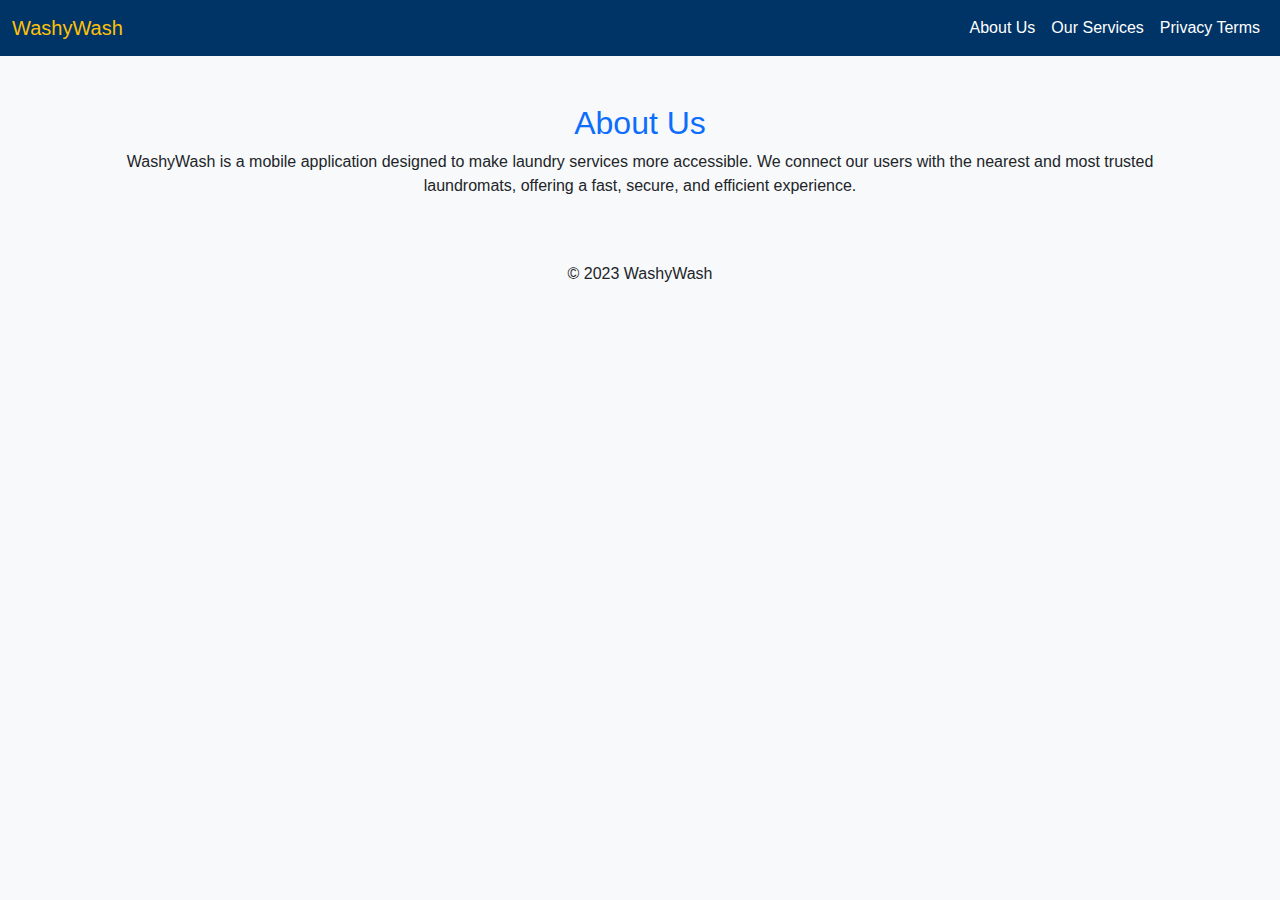
==== html/about.html @ c35d0989 "Washy wash page" ====
<!DOCTYPE html>
<html lang="en">
<head>
    <meta charset="UTF-8">
    <meta name="viewport" content="width=device-width, initial-scale=1.0">
    <title>About Us - WashyWash</title>
    <link href="https://cdn.jsdelivr.net/npm/bootstrap@5.3.0/dist/css/bootstrap.min.css" rel="stylesheet">
    <link href="../css/styles.css" rel="stylesheet">
</head>
<body>
    <!-- Navbar -->
    <nav class="navbar navbar-expand-lg" style="background-color: #003366;">
        <div class="container-fluid">
            <a class="navbar-brand text-warning" href="index.html">WashyWash</a>
            <button class="navbar-toggler" type="button" data-bs-toggle="collapse" data-bs-target="#navbarNav" aria-controls="navbarNav" aria-expanded="false" aria-label="Toggle navigation">
                <span class="navbar-toggler-icon"></span>
            </button>
            <div class="collapse navbar-collapse" id="navbarNav">
                <ul class="navbar-nav ms-auto">
                    <li class="nav-item">
                        <a class="nav-link text-white" href="about.html">About Us</a>
                    </li>
                    <li class="nav-item">
                        <a class="nav-link text-white" href="services.html">Our Services</a>
                    </li>
                    <li class="nav-item">
                        <a class="nav-link text-white" href="privacy.html">Privacy Terms</a>
                    </li>
                </ul>
            </div>
        </div>
    </nav>

    <!-- About Us -->
    <section class="container my-5">
        <h2 class="text-center text-primary">About Us</h2>
        <p class="text-center">
            WashyWash is a mobile application designed to make laundry services more accessible. 
            We connect our users with the nearest and most trusted laundromats, offering a fast, secure, and efficient experience.
        </p>
    </section>

    <!-- Footer -->
    <footer class="bg-light text-center py-3">
        <p>&copy; 2023 WashyWash</p>
    </footer>
</body>
</html>
---- css/styles.css ----
/* Fondo gris para toda la página */
body {
    background-color: #f8f9fa; /* Gris claro */
    margin: 0;
    font-family: Arial, sans-serif;
}

/* Estilo para el section con fondo */
.hero-section {
    position: relative;
    color: white;
    text-shadow: 2px 2px 4px rgba(0, 0, 0, 0.7);
    height: 300px;
    display: flex;
    align-items: center;
    justify-content: center;
    overflow: hidden; /* Asegura que el pseudo-elemento no se desborde */
}

.hero-section::before {
    content: "";
    position: absolute;
    top: 0;
    left: 0;
    width: 100%;
    height: 100%;
    background: url('/src/banner.jpeg') no-repeat center center;
    background-size: cover;
    filter: blur(5px); /* Aplica el desenfoque solo al pseudo-elemento */
    z-index: 0; /* Coloca el pseudo-elemento detrás del texto */
}

.hero-section h1 {
    position: relative; /* Asegura que el texto esté por encima del pseudo-elemento */
    z-index: 1;
}
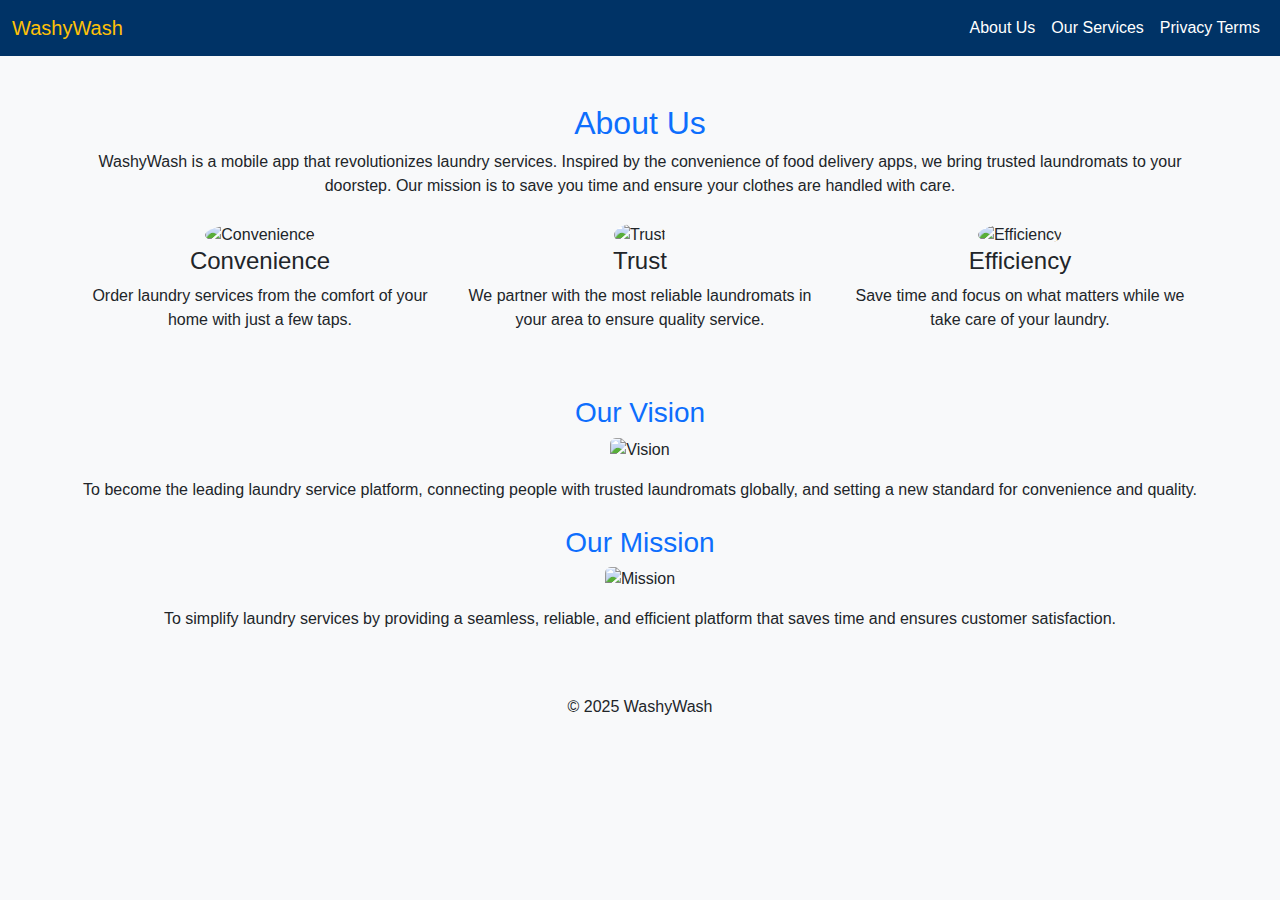
==== commit 86c833b4: "final version" ====
--- a/html/about.html
+++ b/html/about.html
@@ -35,14 +35,51 @@
     <section class="container my-5">
         <h2 class="text-center text-primary">About Us</h2>
         <p class="text-center">
-            WashyWash is a mobile application designed to make laundry services more accessible. 
-            We connect our users with the nearest and most trusted laundromats, offering a fast, secure, and efficient experience.
+            WashyWash is a mobile app that revolutionizes laundry services. Inspired by the convenience of food delivery apps, we bring trusted laundromats to your doorstep. 
+            Our mission is to save you time and ensure your clothes are handled with care.
         </p>
+        <div class="row text-center mt-4">
+            <div class="col-md-4">
+                <img src="https://ohmyfacts.com/wp-content/uploads/2024/10/25-facts-about-convenience-1728570360.jpg" alt="Convenience" class="img-fluid rounded-circle">
+                <h4>Convenience</h4>
+                <p>Order laundry services from the comfort of your home with just a few taps.</p>
+            </div>
+            <div class="col-md-4">
+                <img src="https://encrypted-tbn0.gstatic.com/images?q=tbn:ANd9GcQtoDN1V_Zm0cDKo64TFReAqrwY5xW8rAVdXxcwluT-GkjPTz0SnRxNkiTE3EFLSEZQAuY&usqp=CAU" alt="Trust" class="img-fluid rounded-circle">
+                <h4>Trust</h4>
+                <p>We partner with the most reliable laundromats in your area to ensure quality service.</p>
+            </div>
+            <div class="col-md-4">
+                <img src="https://www.aihr.com/wp-content/uploads/workplace-efficiencies-cover.png" alt="Efficiency" class="img-fluid rounded-circle">
+                <h4>Efficiency</h4>
+                <p>Save time and focus on what matters while we take care of your laundry.</p>
+            </div>
+        </div>
+
+        <!-- Vision and Mission -->
+        <div class="mt-5">
+            <h3 class="text-center text-primary">Our Vision</h3>
+            <div class="text-center">
+                <img src="https://res.cloudinary.com/dw9zkkmve/image/upload/v1744922359/ChatGPT_Image_17_abr_2025_02_36_06_p.m._sldwlu.png" 
+                     alt="Vision" class="img-fluid rounded mb-3" style="width: 200px; height: 200px;">
+            </div>
+            <p class="text-center">
+                To become the leading laundry service platform, connecting people with trusted laundromats globally, and setting a new standard for convenience and quality.
+            </p>
+            <h3 class="text-center text-primary mt-4">Our Mission</h3>
+            <div class="text-center">
+                <img src="https://res.cloudinary.com/dw9zkkmve/image/upload/v1744924077/To_simplify_laundry_services_by_providing_a_seamless_reliable_and_efficient_platform_that_saves_time_and_ensures_customer_satisfaction._ccgljt.jpg" 
+                     alt="Mission" class="img-fluid rounded mb-3" style="width: 200px; height: 200px;">
+            </div>
+            <p class="text-center">
+                To simplify laundry services by providing a seamless, reliable, and efficient platform that saves time and ensures customer satisfaction.
+            </p>
+        </div>
     </section>
 
     <!-- Footer -->
     <footer class="bg-light text-center py-3">
-        <p>&copy; 2023 WashyWash</p>
+        <p>&copy; 2025 WashyWash</p>
     </footer>
 </body>
 </html>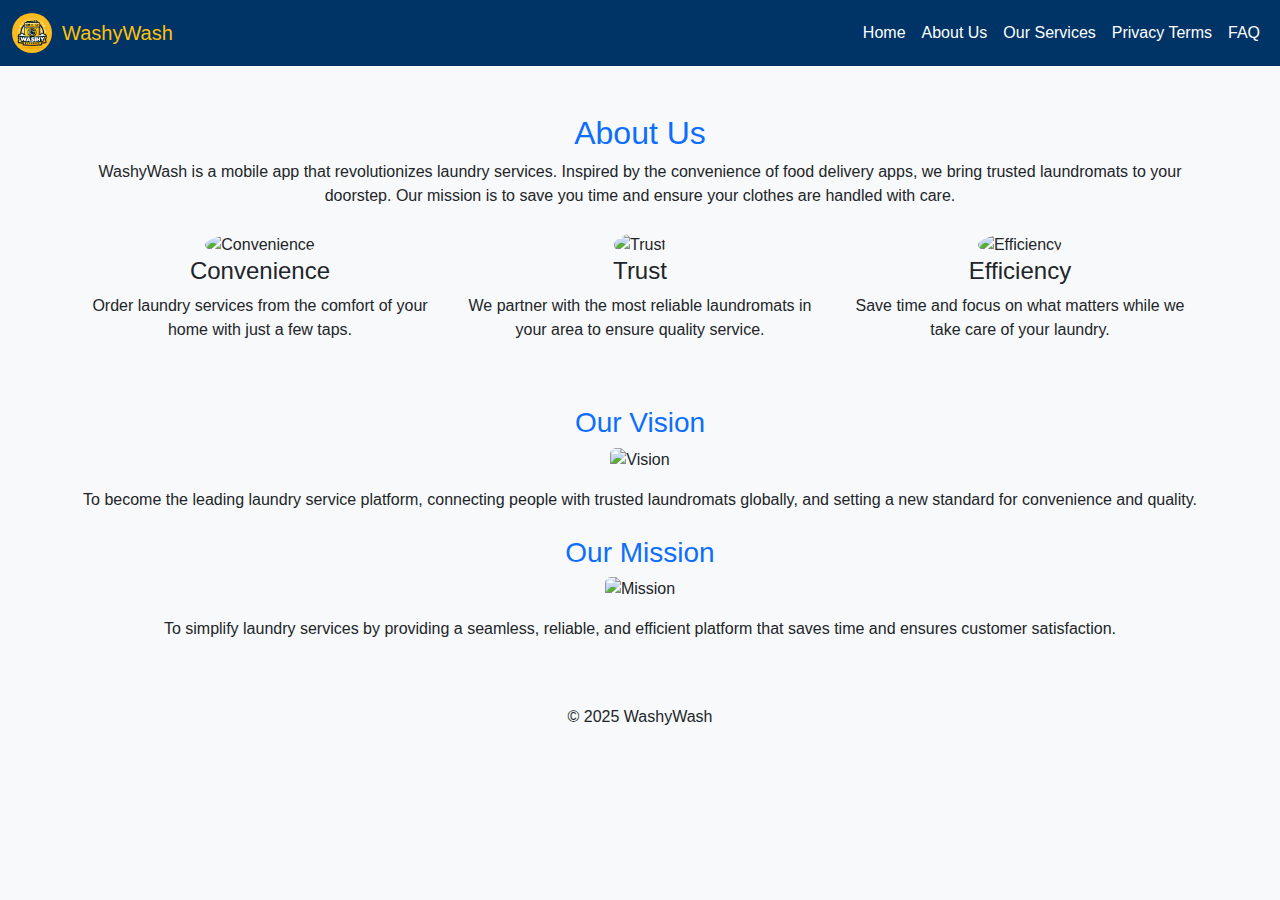
==== commit 086f90a0: "final version" ====
--- a/html/about.html
+++ b/html/about.html
@@ -9,14 +9,22 @@
 </head>
 <body>
     <!-- Navbar -->
-    <nav class="navbar navbar-expand-lg" style="background-color: #003366;">
+    <nav class="navbar navbar-expand-lg" style="background-color: #003366;"> <!-- Dark blue -->
         <div class="container-fluid">
-            <a class="navbar-brand text-warning" href="index.html">WashyWash</a>
+            <!-- Logo -->
+            <a class="navbar-brand d-flex align-items-center text-warning" href="index.html">
+                <img src="../src/washyExpress logo with yellow colors and a washing machine.jpeg" 
+                     alt="WashyWash Logo" class="rounded-circle" style="width: 40px; height: 40px; margin-right: 10px;">
+                WashyWash
+            </a>
             <button class="navbar-toggler" type="button" data-bs-toggle="collapse" data-bs-target="#navbarNav" aria-controls="navbarNav" aria-expanded="false" aria-label="Toggle navigation">
                 <span class="navbar-toggler-icon"></span>
             </button>
             <div class="collapse navbar-collapse" id="navbarNav">
                 <ul class="navbar-nav ms-auto">
+                    <li class="nav-item">
+                        <a class="nav-link text-white" href="index.html">Home</a>
+                    </li>
                     <li class="nav-item">
                         <a class="nav-link text-white" href="about.html">About Us</a>
                     </li>
@@ -25,6 +33,9 @@
                     </li>
                     <li class="nav-item">
                         <a class="nav-link text-white" href="privacy.html">Privacy Terms</a>
+                    </li>
+                    <li class="nav-item">
+                        <a class="nav-link text-white" href="faq.html">FAQ</a>
                     </li>
                 </ul>
             </div>
